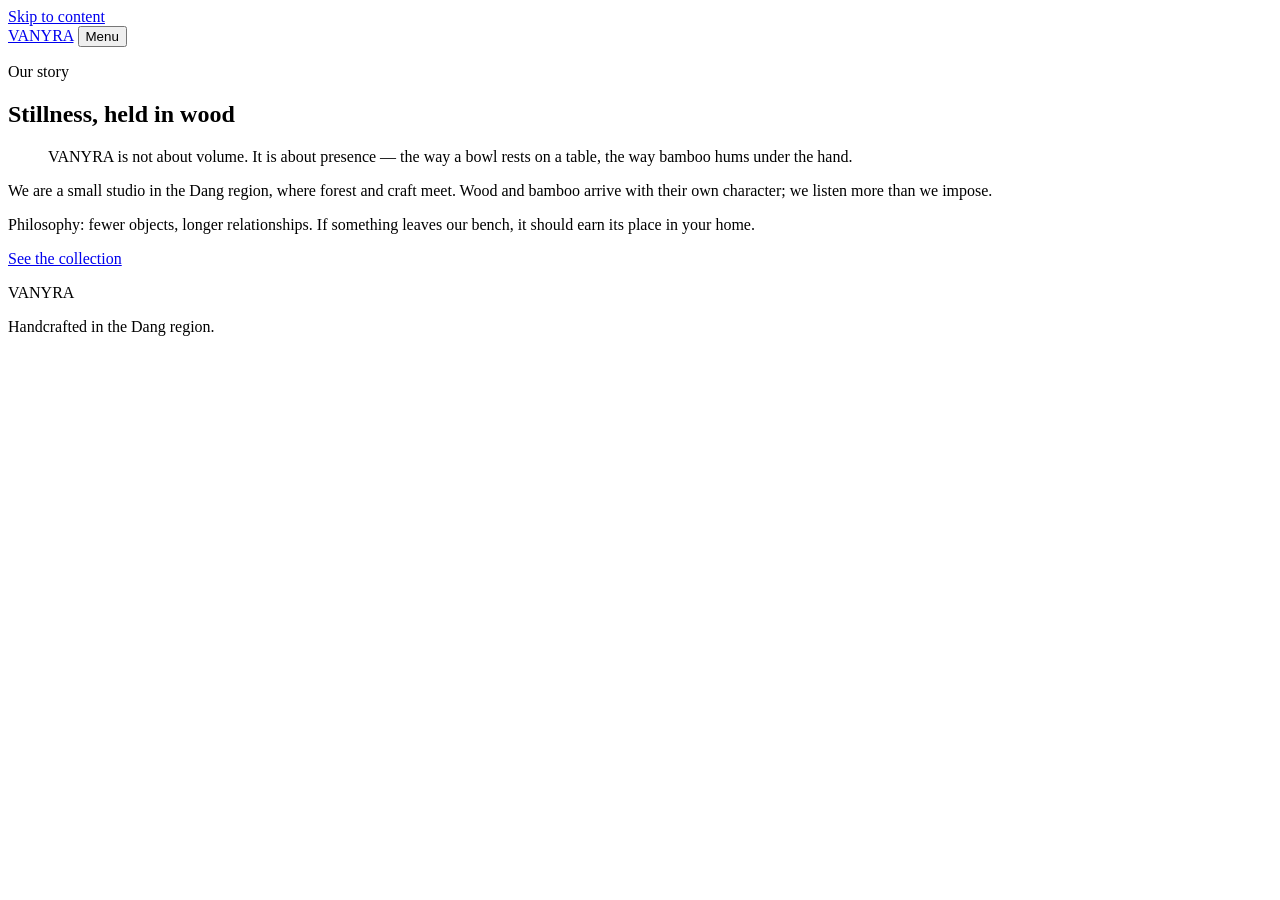
==== about.html @ 203d997a "Create about.html" ====
<!DOCTYPE html>
<html lang="en">
<head>
  <meta charset="UTF-8" />
  <meta name="viewport" content="width=device-width, initial-scale=1.0" />
  <meta name="description" content="About VANYRA — philosophy and craft." />
  <title>About — VANYRA</title>
  <link rel="preconnect" href="https://fonts.googleapis.com" />
  <link rel="preconnect" href="https://fonts.gstatic.com" crossorigin />
  <link href="https://fonts.googleapis.com/css2?family=Cormorant+Garamond:ital,wght@0,400;0,500;0,600;1,400&family=Outfit:wght@300;400;500&display=swap" rel="stylesheet" />
  <link rel="stylesheet" href="style.css" />
</head>
<body class="page-about">
  <a class="skip-link" href="#main">Skip to content</a>
  <div class="page-transition" aria-hidden="true"></div>

  <header class="site-header">
    <a class="logo" href="index.html">VANYRA</a>
    <button type="button" class="menu-toggle" aria-expanded="false" aria-controls="site-menu">
      <span class="menu-toggle__label">Menu</span>
      <span class="menu-toggle__icon" aria-hidden="true"></span>
    </button>
  </header>

  <div id="site-menu" class="menu-overlay" hidden>
    <nav class="menu-overlay__nav" aria-label="Primary">
      <a href="index.html">Home</a>
      <a href="collection.html">Collection</a>
      <a href="about.html">About</a>
      <a href="contact.html">Contact</a>
    </nav>
  </div>

  <main id="main" class="main--pad">
    <section class="page-hero page-hero--compact">
      <div class="container narrow">
        <p class="eyebrow reveal">Our story</p>
        <h1 class="page-hero__title reveal">Stillness, held in wood</h1>
      </div>
    </section>

    <section class="section section--about">
      <div class="container narrow">
        <blockquote class="about-pull reveal">
          <p>VANYRA is not about volume. It is about presence — the way a bowl rests on a table, the way bamboo hums under the hand.</p>
        </blockquote>
        <div class="about-bits">
          <p class="reveal">We are a small studio in the Dang region, where forest and craft meet. Wood and bamboo arrive with their own character; we listen more than we impose.</p>
          <p class="reveal muted">Philosophy: fewer objects, longer relationships. If something leaves our bench, it should earn its place in your home.</p>
          <p class="reveal"><a class="text-link" href="collection.html">See the collection</a></p>
        </div>
      </div>
    </section>
  </main>

  <footer class="site-footer">
    <div class="container footer-inner">
      <span class="logo logo--small">VANYRA</span>
      <p class="muted small">Handcrafted in the Dang region.</p>
    </div>
  </footer>

  <script src="ux.js"></script>
  <script src="script.js"></script>
</body>
</html>
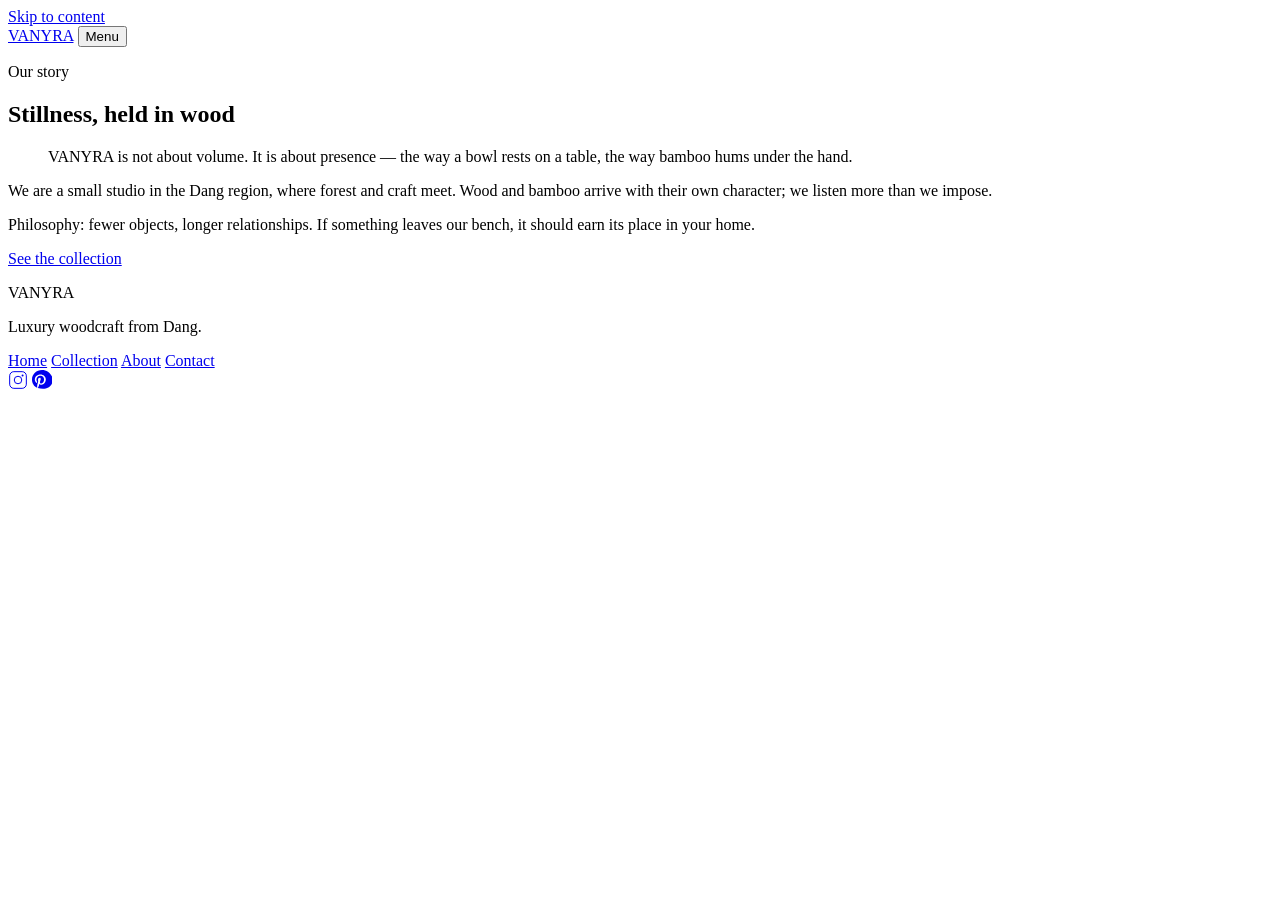
==== commit b8a5b9ef: "Update about.html" ====
--- a/about.html
+++ b/about.html
@@ -7,14 +7,14 @@
   <title>About — VANYRA</title>
   <link rel="preconnect" href="https://fonts.googleapis.com" />
   <link rel="preconnect" href="https://fonts.gstatic.com" crossorigin />
-  <link href="https://fonts.googleapis.com/css2?family=Cormorant+Garamond:ital,wght@0,400;0,500;0,600;1,400&family=Outfit:wght@300;400;500&display=swap" rel="stylesheet" />
+  <link href="https://fonts.googleapis.com/css2?family=Cormorant+Garamond:ital,wght@0,400;0,500;0,600;0,700;1,400&family=Inter:wght@300;400;500&display=swap" rel="stylesheet" />
   <link rel="stylesheet" href="style.css" />
 </head>
 <body class="page-about">
   <a class="skip-link" href="#main">Skip to content</a>
   <div class="page-transition" aria-hidden="true"></div>
 
-  <header class="site-header">
+  <header class="site-header" id="site-header">
     <a class="logo" href="index.html">VANYRA</a>
     <button type="button" class="menu-toggle" aria-expanded="false" aria-controls="site-menu">
       <span class="menu-toggle__label">Menu</span>
@@ -54,9 +54,21 @@
   </main>
 
   <footer class="site-footer">
-    <div class="container footer-inner">
-      <span class="logo logo--small">VANYRA</span>
-      <p class="muted small">Handcrafted in the Dang region.</p>
+    <div class="container footer-grid">
+      <div class="footer-col footer-col--brand">
+        <span class="logo logo--small">VANYRA</span>
+        <p class="muted small">Luxury woodcraft from Dang.</p>
+      </div>
+      <nav class="footer-nav" aria-label="Footer">
+        <a href="index.html">Home</a>
+        <a href="collection.html">Collection</a>
+        <a href="about.html">About</a>
+        <a href="contact.html">Contact</a>
+      </nav>
+      <div class="footer-social">
+        <a class="social-link" href="#" aria-label="Instagram"><svg width="20" height="20" viewBox="0 0 24 24" fill="none" stroke="currentColor" stroke-width="1.2" aria-hidden="true"><rect x="2" y="2" width="20" height="20" rx="5"/><circle cx="12" cy="12" r="4.5"/><circle cx="17.5" cy="6.5" r="1.2" fill="currentColor" stroke="none"/></svg></a>
+        <a class="social-link" href="#" aria-label="Pinterest"><svg width="20" height="20" viewBox="0 0 24 24" fill="currentColor" aria-hidden="true"><path d="M12 0C5.37 0 0 5.07 0 11.32c0 4.52 2.44 8.44 6.27 10.05-.09-.79-.17-2.01.03-2.87.19-.82 1.23-5.2 1.23-5.2s-.31-.63-.31-1.56c0-1.46.85-2.55 1.9-2.55.9 0 1.33.67 1.33 1.48 0 .9-.57 2.25-.87 3.5-.25 1.05.53 1.91 1.57 1.91 1.88 0 3.33-1.98 3.33-4.84 0-2.53-1.82-4.3-4.42-4.3-3.01 0-4.77 2.26-4.77 4.59 0 .91.35 1.89.79 2.42.09.1.1.19.08.29-.08.32-.25 1.01-.29 1.15-.05.19-.15.23-.35.14-1.3-.6-2.11-2.49-2.11-4.01 0-3.26 2.37-6.26 6.82-6.26 3.58 0 6.36 2.55 6.36 5.96 0 3.55-2.24 6.41-5.35 6.41-1.05 0-2.04-.55-2.38-1.2l-.65 2.48c-.23.92-.86 2.08-1.28 2.79 1.96.6 4.03.93 6.19.93 6.63 0 12-5.07 12-11.32C24 5.07 18.63 0 12 0z"/></svg></a>
+      </div>
     </div>
   </footer>
 
